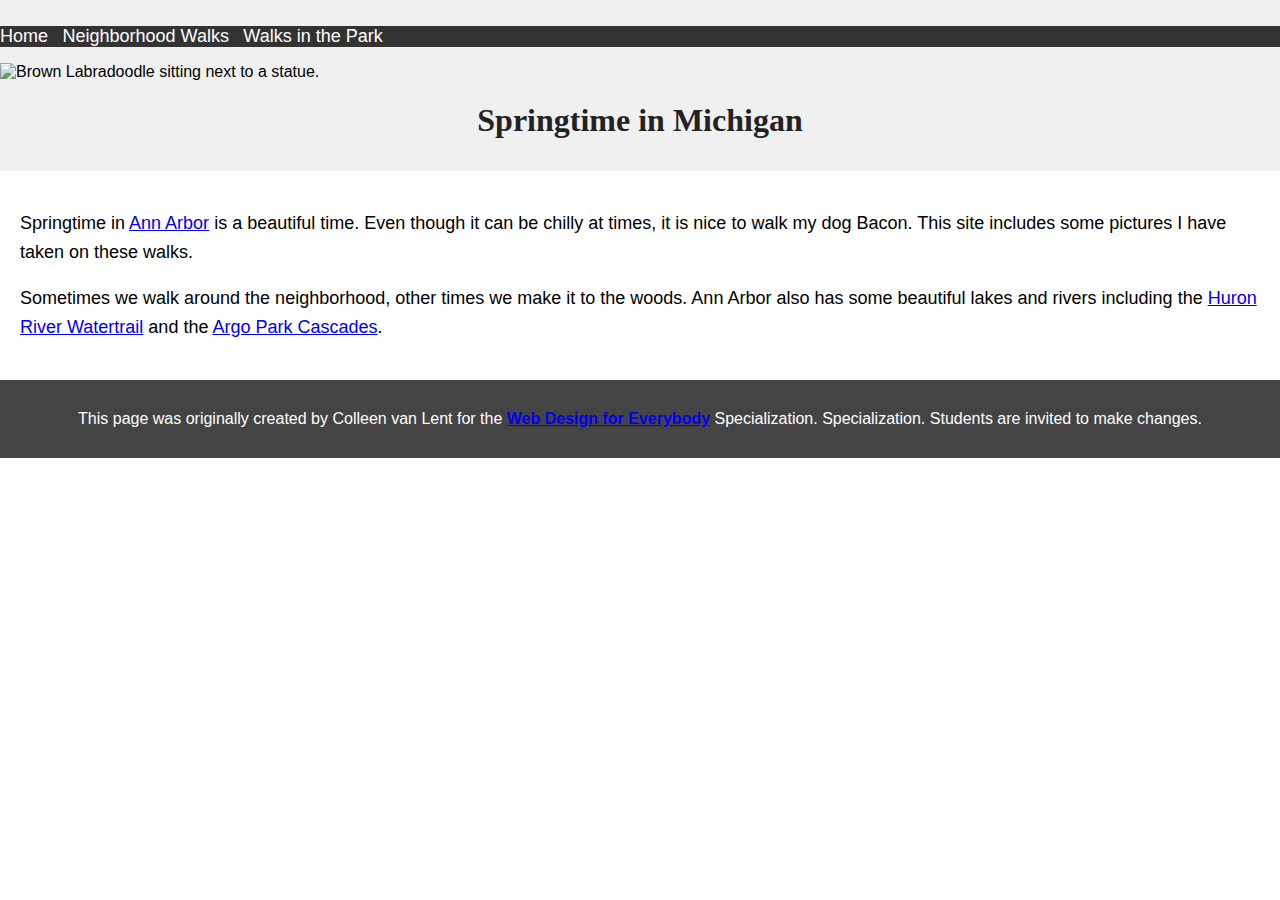
==== index.html @ ee788e8b "MyPages" ====
<!DOCTYPE html>
<html lang="en">

<head>
  <meta charset="utf-8">
  <meta name="viewport" content="width=device-width">
  <title>Springtime In Michigan</title>
  <link rel="stylesheet" href="styles.css">

</head>

<body>
  <header>
    <nav>
      <ul>
        <li><a href="index.html">Home</a></li>
        <li><a href="neighborhood.html">Neighborhood Walks</a></li>
        <li><a href="parks.html">Walks in the Park</a></li>
      </ul>
    </nav>
    <img src="images/BaconGallupPark.jpg" width="200" alt="Brown Labradoodle sitting next to a statue.">
    <h1>Springtime in Michigan</h1>
  </header>
  <main>
    <p>Springtime in <a href="https://www.michigan.org/city/ann-arbor">Ann Arbor</a> is a beautiful time. Even though
      it can be chilly at times, it is nice to walk my dog Bacon. This site includes some pictures I have taken on
      these walks. </p>

    <p>Sometimes we walk around the neighborhood, other times we make it to the woods. Ann Arbor also has some
      beautiful lakes and rivers including the <a
        href="https://www.annarbor.org/things-to-do/recreation-outdoors/huron-river/">Huron River Watertrail</a> and
      the <a href="https://www.a2gov.org/departments/Parks-Recreation/parks-places/argo/pages/default.aspx">Argo Park
        Cascades</a>.</p>

  </main>
  <footer>
    <p>This page was originally created by Colleen van Lent for the <a
        href="https://www.coursera.org/specializations/web-design"> <strong>Web Design for Everybody</strong></a> Specialization.
      Specialization. Students are invited to make changes.</p>
  </footer>

</body>

</html>
---- styles.css ----
/* Estilo para el enlace "Saltar al contenido principal" */
.skip-link {
    position: absolute;
    top: -40px;
    left: -40px;
    background: #000;
    color: #fff;
    padding: 8px;
    z-index: 100;
}

.skip-link:focus {
    top: 10px;
    left: 10px;
}

/* Estilo para el body */
body {
    font-family: Arial, sans-serif;
    font-size: 16px;
    margin: 0;
    padding: 0;
}

/* Estilo para el header */
header {
    background-color: #f0f0f0;
    padding: 10px 0;
}

/* Estilo para la navegación */
nav {
    background-color: #333;
}

nav ul {
    list-style-type: none;
    padding: 0;
}

nav ul li {
    display: inline;
    margin-right: 10px;
}

nav ul li a {
    color: #fff;
    text-decoration: none;
    font-size: 18px;
}

/* Estilo para el main */
main {
    background-color: #ffffff;
    font-size: 18px;
    padding: 20px;
}

/* Estilo para el footer */
footer {
    background-color: #444;
    color: #fff;
    text-align: center;
    padding: 10px;
}

/* Estilo para la etiqueta li */
li {
    display: inline-block;
    width: 100px;
}

/* Estilo para la etiqueta h1 */
h1 {
    text-align: center;
    font-family: 'Georgia', serif;
    color: #222;
}

/* Estilo para la etiqueta p */
p {
    line-height: 1.6;
}
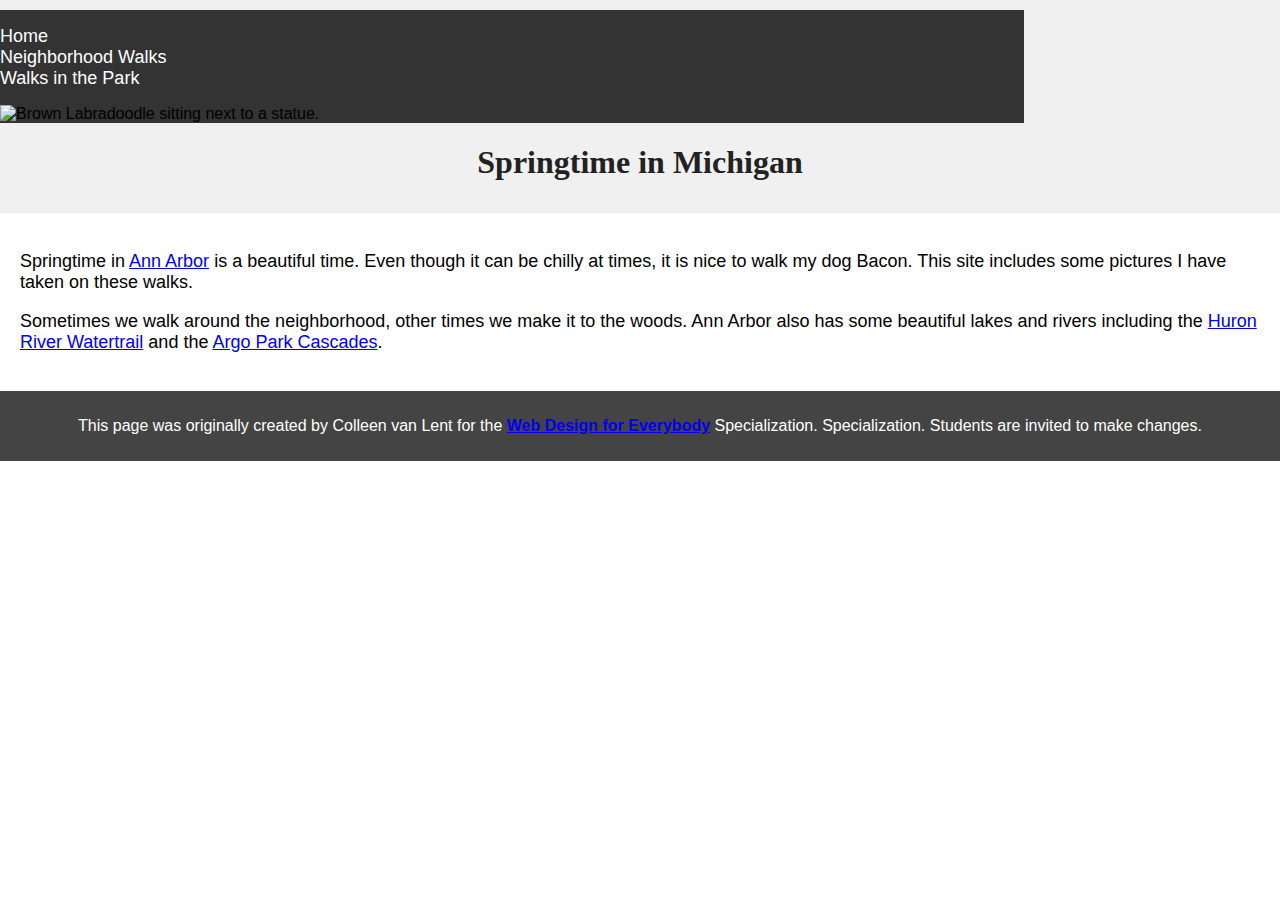
==== commit a702def3: "Modificaciones pertinentes" ====
--- a/index.html
+++ b/index.html
@@ -6,10 +6,10 @@
   <meta name="viewport" content="width=device-width">
   <title>Springtime In Michigan</title>
   <link rel="stylesheet" href="styles.css">
-
 </head>
 
 <body>
+  <a href="#main" class="skip-link">Saltar al contenido principal</a>
   <header>
     <nav>
       <ul>
@@ -17,11 +17,11 @@
         <li><a href="neighborhood.html">Neighborhood Walks</a></li>
         <li><a href="parks.html">Walks in the Park</a></li>
       </ul>
+      <img src="images/BaconGallupPark.jpg" width="200" alt="Brown Labradoodle sitting next to a statue.">
     </nav>
-    <img src="images/BaconGallupPark.jpg" width="200" alt="Brown Labradoodle sitting next to a statue.">
     <h1>Springtime in Michigan</h1>
   </header>
-  <main>
+  <main id="main">
     <p>Springtime in <a href="https://www.michigan.org/city/ann-arbor">Ann Arbor</a> is a beautiful time. Even though
       it can be chilly at times, it is nice to walk my dog Bacon. This site includes some pictures I have taken on
       these walks. </p>
@@ -31,14 +31,12 @@
         href="https://www.annarbor.org/things-to-do/recreation-outdoors/huron-river/">Huron River Watertrail</a> and
       the <a href="https://www.a2gov.org/departments/Parks-Recreation/parks-places/argo/pages/default.aspx">Argo Park
         Cascades</a>.</p>
-
   </main>
   <footer>
     <p>This page was originally created by Colleen van Lent for the <a
         href="https://www.coursera.org/specializations/web-design"> <strong>Web Design for Everybody</strong></a> Specialization.
       Specialization. Students are invited to make changes.</p>
   </footer>
-
 </body>
 
-</html>+</html>
--- a/styles.css
+++ b/styles.css
@@ -31,6 +31,8 @@
 /* Estilo para la navegación */
 nav {
     background-color: #333;
+    display: inline-block;
+    width: 80%;
 }
 
 nav ul {
@@ -39,7 +41,9 @@
 }
 
 nav ul li {
-    display: inline;
+    /* Comentar el estilo existente */
+    /* display: inline-block;
+       width: 100px; */
     margin-right: 10px;
 }
 
@@ -47,6 +51,11 @@
     color: #fff;
     text-decoration: none;
     font-size: 18px;
+}
+
+/* Estilo para la imagen en el elemento nav */
+nav img {
+    width: 10%;
 }
 
 /* Estilo para el main */
@@ -64,12 +73,6 @@
     padding: 10px;
 }
 
-/* Estilo para la etiqueta li */
-li {
-    display: inline-block;
-    width: 100px;
-}
-
 /* Estilo para la etiqueta h1 */
 h1 {
     text-align: center;
@@ -79,5 +82,4 @@
 
 /* Estilo para la etiqueta p */
 p {
-    line-height: 1.6;
-}
+    line-height: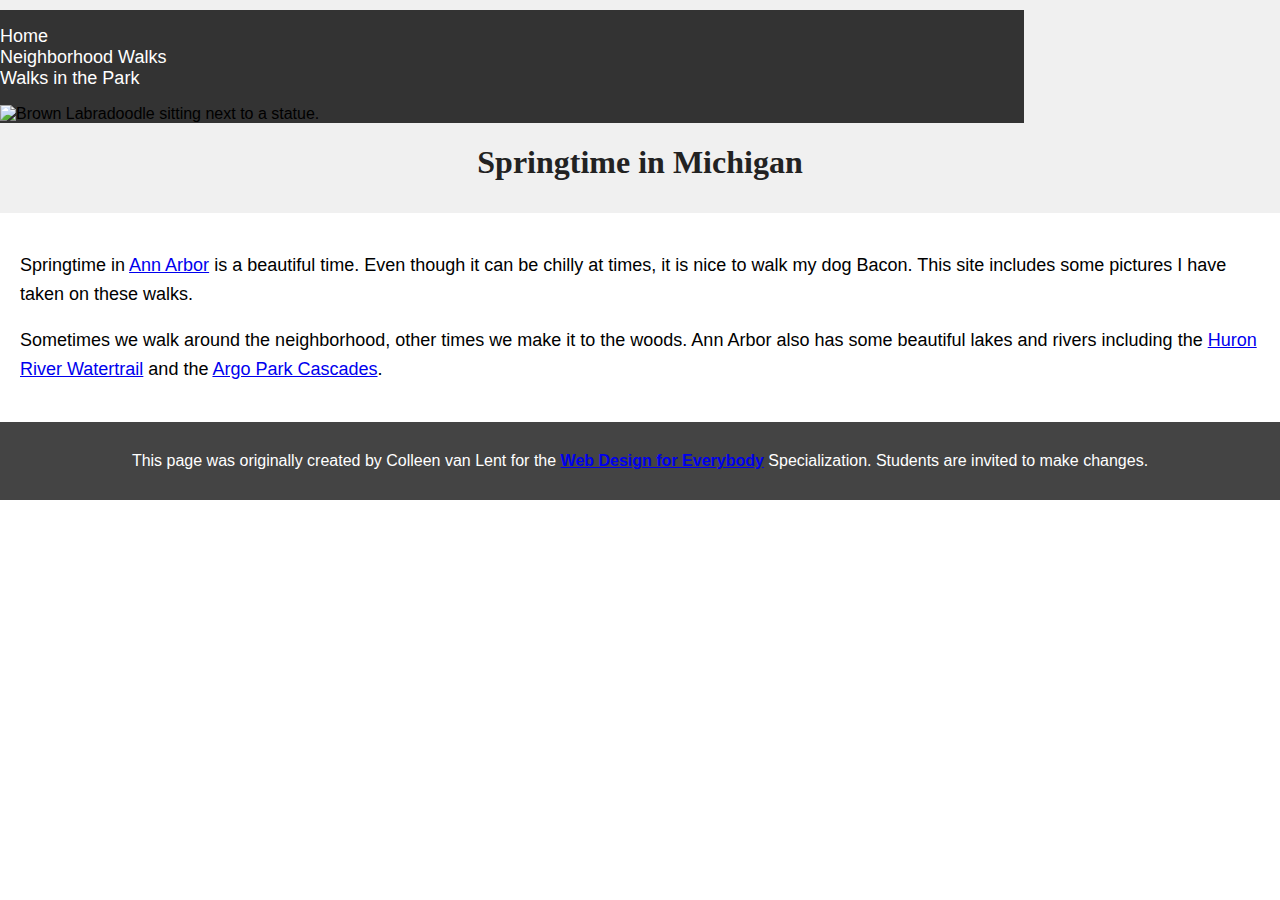
==== commit c8ce454a: "Revision" ====
--- a/index.html
+++ b/index.html
@@ -1,13 +1,11 @@
 <!DOCTYPE html>
 <html lang="en">
-
 <head>
   <meta charset="utf-8">
   <meta name="viewport" content="width=device-width">
   <title>Springtime In Michigan</title>
   <link rel="stylesheet" href="styles.css">
 </head>
-
 <body>
   <a href="#main" class="skip-link">Saltar al contenido principal</a>
   <header>
@@ -25,7 +23,6 @@
     <p>Springtime in <a href="https://www.michigan.org/city/ann-arbor">Ann Arbor</a> is a beautiful time. Even though
       it can be chilly at times, it is nice to walk my dog Bacon. This site includes some pictures I have taken on
       these walks. </p>
-
     <p>Sometimes we walk around the neighborhood, other times we make it to the woods. Ann Arbor also has some
       beautiful lakes and rivers including the <a
         href="https://www.annarbor.org/things-to-do/recreation-outdoors/huron-river/">Huron River Watertrail</a> and
@@ -34,9 +31,8 @@
   </main>
   <footer>
     <p>This page was originally created by Colleen van Lent for the <a
-        href="https://www.coursera.org/specializations/web-design"> <strong>Web Design for Everybody</strong></a> Specialization.
-      Specialization. Students are invited to make changes.</p>
+        href="https://www.coursera.org/specializations/web-design"><strong>Web Design for Everybody</strong></a> Specialization.
+      Students are invited to make changes.</p>
   </footer>
 </body>
-
 </html>
--- a/styles.css
+++ b/styles.css
@@ -82,4 +82,26 @@
 
 /* Estilo para la etiqueta p */
 p {
-    line-height:+    line-height: 1.6;
+}
+
+/* Estilo para la clase grid */
+.grid {
+    display: grid;
+    grid-template-columns: repeat(2, 40%);
+    gap: 20px;
+    justify-content: center;
+    align-items: center;
+}
+
+/* Estilo para las imágenes dentro de la clase grid */
+.grid img {
+    width: 100%;
+}
+
+/* Estilo para la clase flex */
+.flex {
+    display: flex;
+    flex-wrap: wrap;
+    justify-content: space-around;
+}
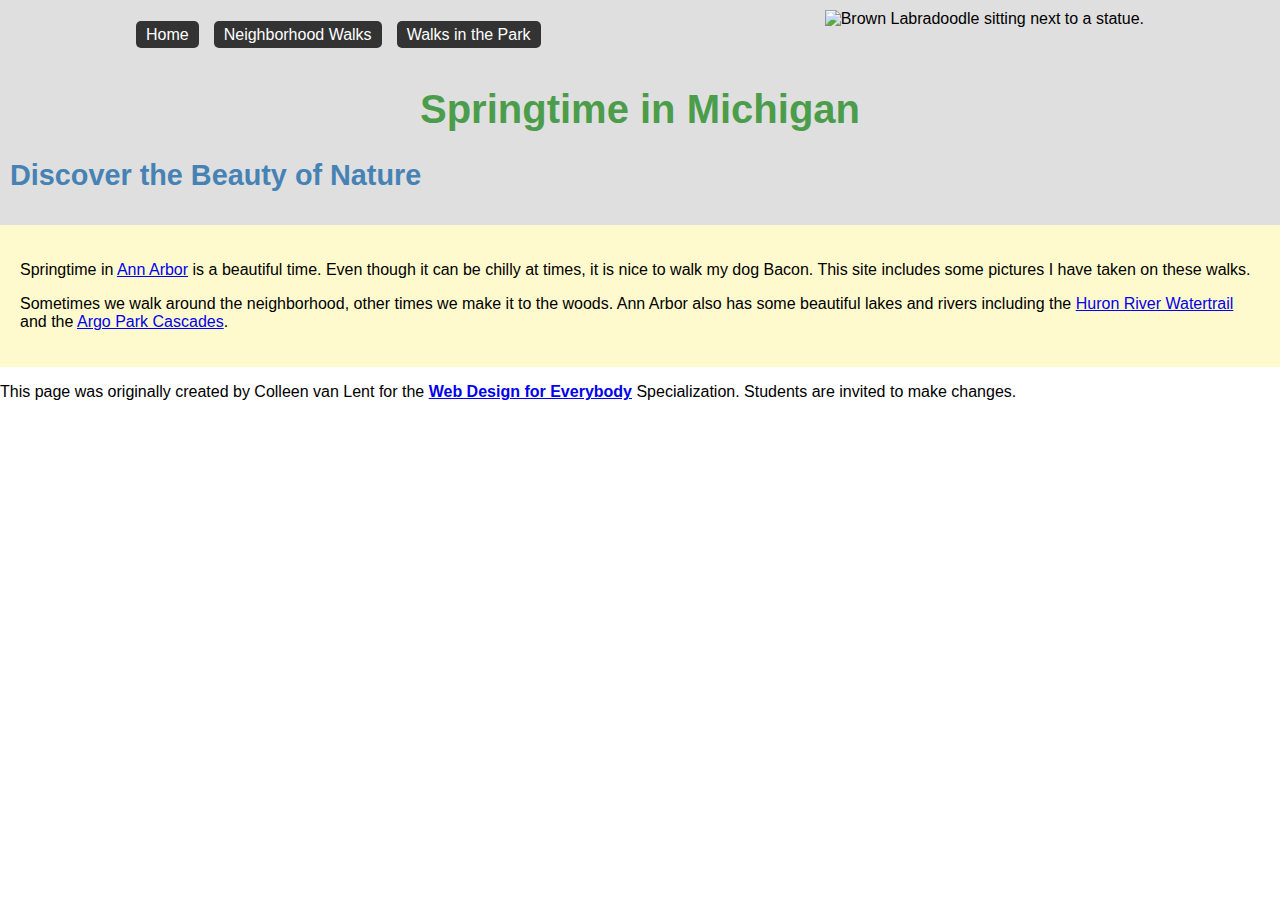
==== commit e61951f7: "RevisionCriterios" ====
--- a/index.html
+++ b/index.html
@@ -15,9 +15,10 @@
         <li><a href="neighborhood.html">Neighborhood Walks</a></li>
         <li><a href="parks.html">Walks in the Park</a></li>
       </ul>
-      <img src="images/BaconGallupPark.jpg" width="200" alt="Brown Labradoodle sitting next to a statue.">
+      <img src="images/BaconGallupPark.jpg" alt="Brown Labradoodle sitting next to a statue.">
     </nav>
-    <h1>Springtime in Michigan</h1>
+    <h1 class="main-heading">Springtime in Michigan</h1>
+    <h2 class="subheading">Discover the Beauty of Nature</h2>
   </header>
   <main id="main">
     <p>Springtime in <a href="https://www.michigan.org/city/ann-arbor">Ann Arbor</a> is a beautiful time. Even though
@@ -35,4 +36,4 @@
       Students are invited to make changes.</p>
   </footer>
 </body>
-</html>
+</html>--- a/styles.css
+++ b/styles.css
@@ -1,4 +1,4 @@
-/* Estilo para el enlace "Saltar al contenido principal" */
+/* Skip Link */
 .skip-link {
     position: absolute;
     top: -40px;
@@ -14,7 +14,7 @@
     left: 10px;
 }
 
-/* Estilo para el body */
+/* General Styles */
 body {
     font-family: Arial, sans-serif;
     font-size: 16px;
@@ -22,86 +22,73 @@
     padding: 0;
 }
 
-/* Estilo para el header */
+/* Header */
 header {
-    background-color: #f0f0f0;
-    padding: 10px 0;
+    background-color: rgba(220, 220, 220, 0.9);
+    padding: 10px;
 }
 
-/* Estilo para la navegación */
 nav {
-    background-color: #333;
-    display: inline-block;
+    display: flex;
+    justify-content: space-between;
     width: 80%;
+    margin: 0 auto;
 }
 
 nav ul {
-    list-style-type: none;
+    list-style: none;
+    display: flex;
+    gap: 15px;
     padding: 0;
 }
 
-nav ul li {
-    /* Comentar el estilo existente */
-    /* display: inline-block;
-       width: 100px; */
-    margin-right: 10px;
+nav a {
+    color: #fff;
+    text-decoration: none;
+    background-color: #333;
+    padding: 5px 10px;
+    border-radius: 5px;
 }
 
-nav ul li a {
-    color: #fff;
-    text-decoration: none;
-    font-size: 18px;
+nav a:hover {
+    background-color: rgba(51, 51, 51, 0.7);
 }
 
-/* Estilo para la imagen en el elemento nav */
-nav img {
-    width: 10%;
+/* Headings */
+.main-heading {
+    color: rgba(34, 139, 34, 0.8);
+    text-align: center;
+    font-size: 2.5em;
 }
 
-/* Estilo para el main */
+.subheading {
+    color: #4682B4;
+    text-align: left;
+    font-size: 1.8em;
+}
+
+/* Main Section */
 main {
-    background-color: #ffffff;
-    font-size: 18px;
+    background-color: #FFFACD;
     padding: 20px;
 }
 
-/* Estilo para el footer */
-footer {
-    background-color: #444;
-    color: #fff;
-    text-align: center;
-    padding: 10px;
-}
-
-/* Estilo para la etiqueta h1 */
-h1 {
-    text-align: center;
-    font-family: 'Georgia', serif;
-    color: #222;
-}
-
-/* Estilo para la etiqueta p */
-p {
-    line-height: 1.6;
-}
-
-/* Estilo para la clase grid */
+/* Grid */
 .grid {
     display: grid;
     grid-template-columns: repeat(2, 40%);
-    gap: 20px;
     justify-content: center;
     align-items: center;
+    row-gap: 20px;
 }
 
-/* Estilo para las imágenes dentro de la clase grid */
 .grid img {
     width: 100%;
 }
 
-/* Estilo para la clase flex */
+/* Flex */
 .flex {
     display: flex;
     flex-wrap: wrap;
-    justify-content: space-around;
-}
+    justify-content: space-evenly;
+}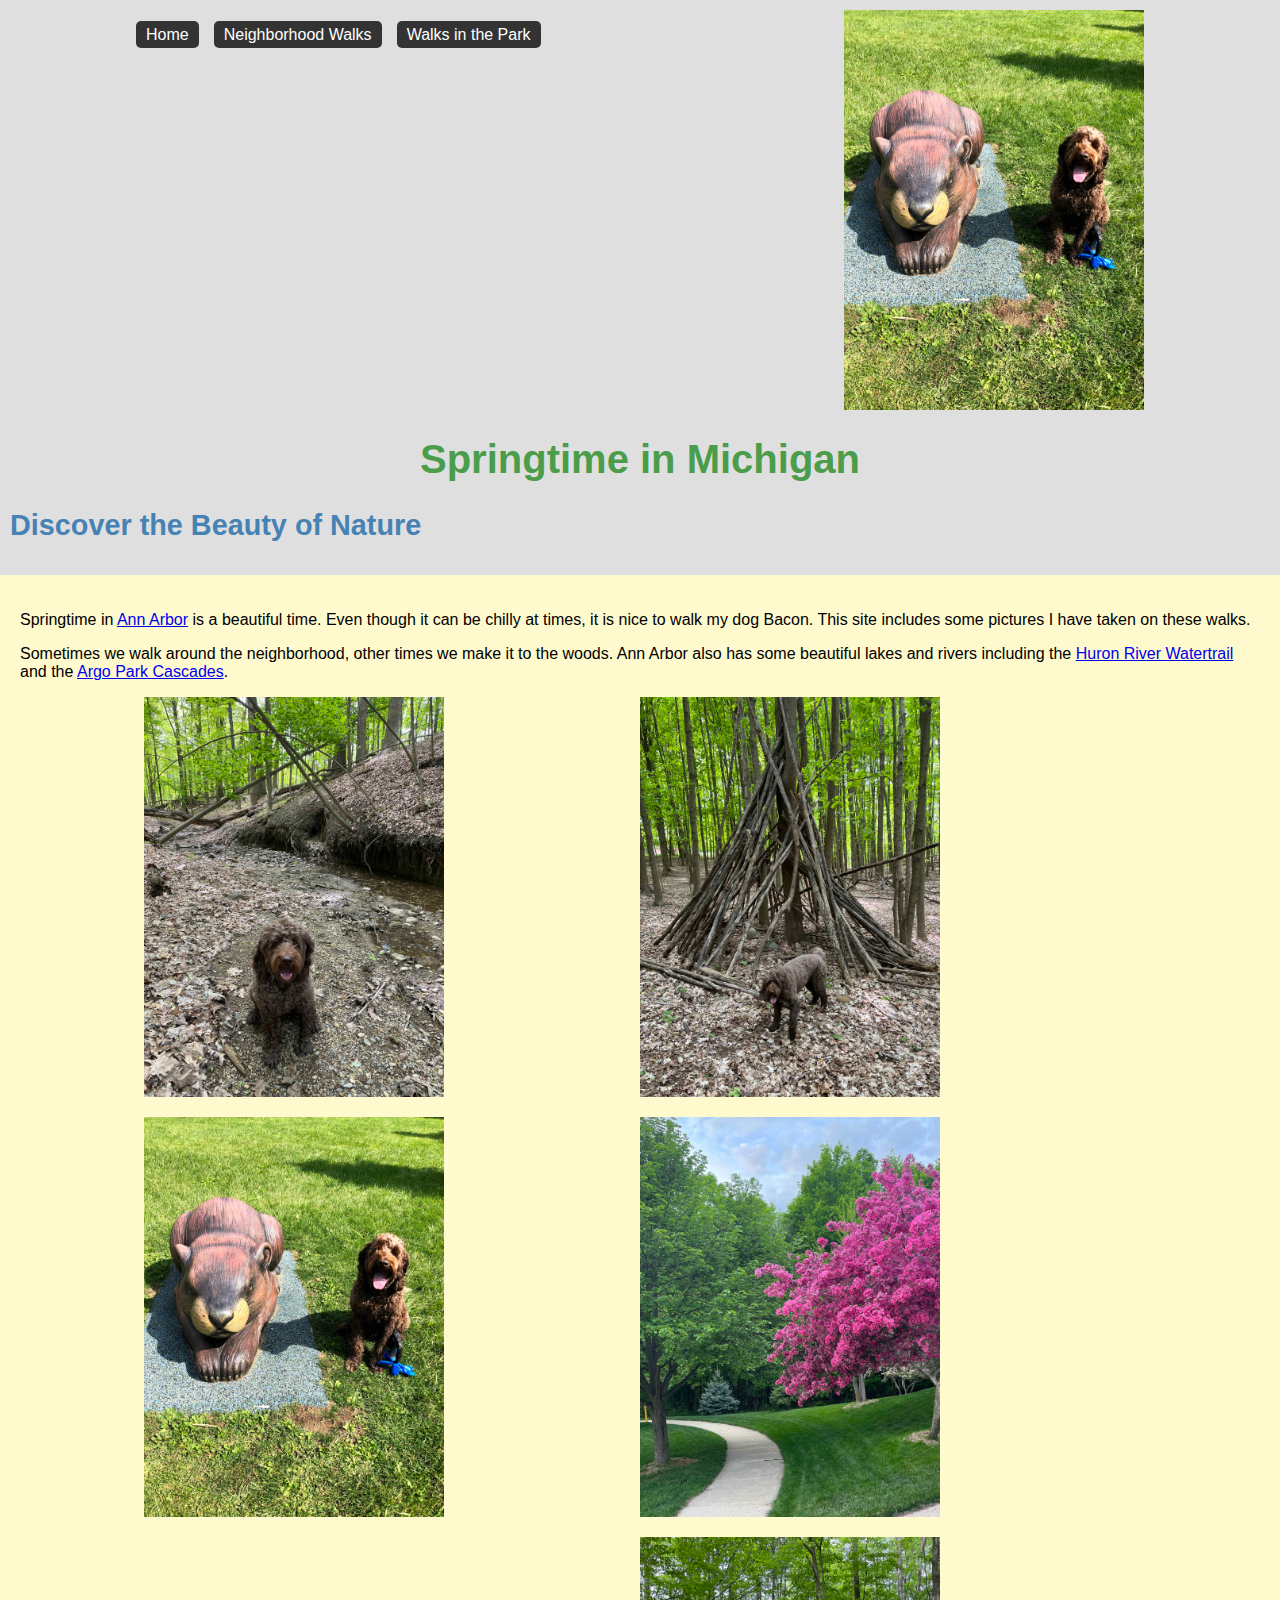
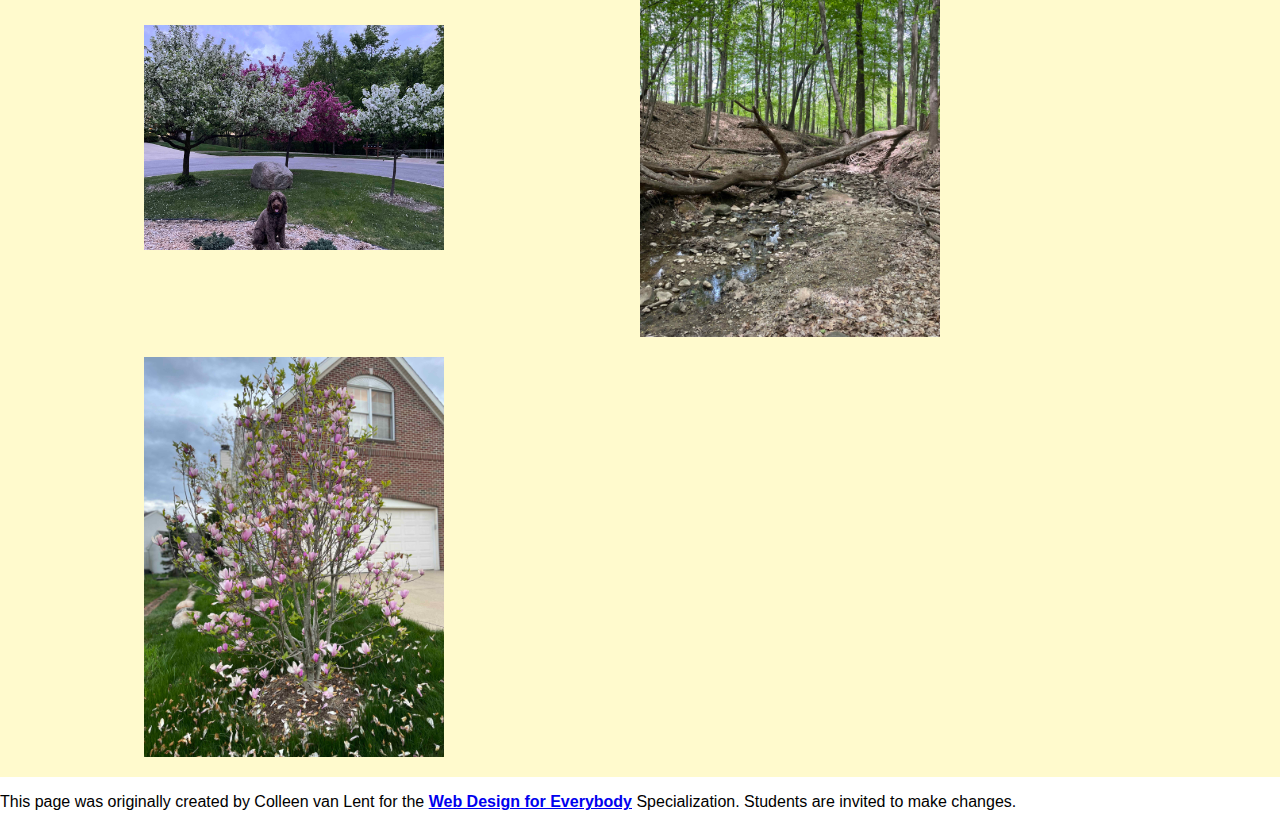
==== commit 7b86c00f: "Agregado de imagenes" ====
--- a/index.html
+++ b/index.html
@@ -15,7 +15,7 @@
         <li><a href="neighborhood.html">Neighborhood Walks</a></li>
         <li><a href="parks.html">Walks in the Park</a></li>
       </ul>
-      <img src="images/BaconGallupPark.jpg" alt="Brown Labradoodle sitting next to a statue.">
+      <img src="images/baconGallupPark.jpg" alt="Brown Labradoodle sitting next to a statue.">
     </nav>
     <h1 class="main-heading">Springtime in Michigan</h1>
     <h2 class="subheading">Discover the Beauty of Nature</h2>
@@ -29,6 +29,15 @@
         href="https://www.annarbor.org/things-to-do/recreation-outdoors/huron-river/">Huron River Watertrail</a> and
       the <a href="https://www.a2gov.org/departments/Parks-Recreation/parks-places/argo/pages/default.aspx">Argo Park
         Cascades</a>.</p>
+      <div class="grid">
+      <img src="images/bacon_in_the_woods.jpg" alt="bacon_in_the_woods">
+      <img src="images/bacon_near_the_fort.jpg" alt="bacon_near_the_fort">
+      <img src="images/baconGallupPark.jpg" alt="baconGallupPark">
+      <img src="images/bend_in_the_road.jpg" alt="bend_in_the_road">
+      <img src="images/blooming_trees.jpg" alt="blooming_trees">
+      <img src="images/downed_tree.jpg" alt="downed_tree">
+      <img src="images/falling_petals.jpg" alt="falling_petals">
+      </div>
   </main>
   <footer>
     <p>This page was originally created by Colleen van Lent for the <a
--- a/styles.css
+++ b/styles.css
@@ -20,6 +20,10 @@
     font-size: 16px;
     margin: 0;
     padding: 0;
+}
+
+img{
+    max-width: 300px;
 }
 
 /* Header */
